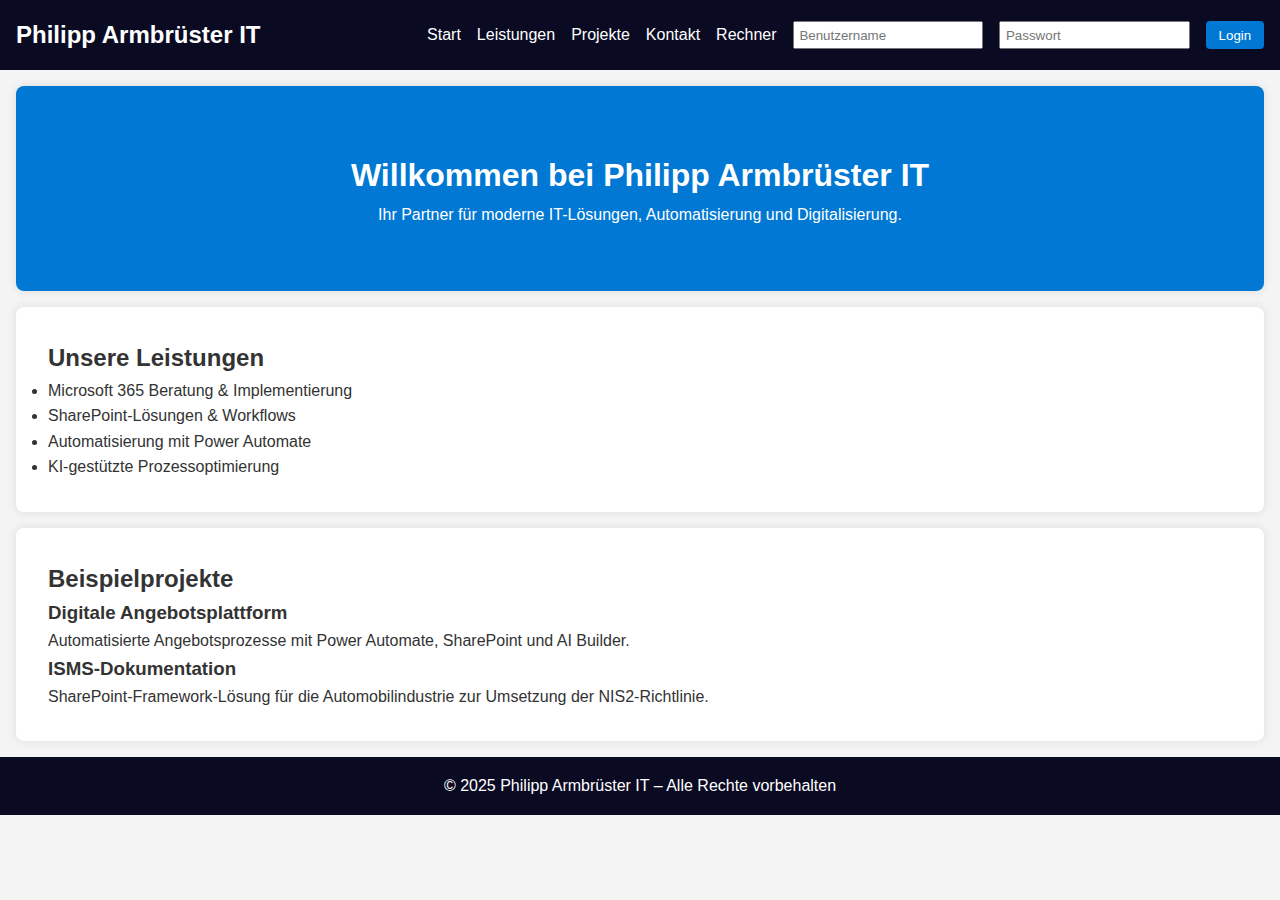
==== index.html @ 1a5a3e89 "first commit" ====
<!DOCTYPE html>
<html lang="de">
<head>
  <meta charset="UTF-8">
  <meta name="viewport" content="width=device-width, initial-scale=1.0">
  <title>Philipp Armbrüster IT</title>
  <link rel="stylesheet" href="style.css">
</head>
<body>
  <header>
    <div class="logo">Philipp Armbrüster IT</div>
    <nav class="navbar">
      <div class="hamburger" id="hamburger">
        <div class="line"></div>
        <div class="line"></div>
        <div class="line"></div>
      </div>
      <ul class="nav-links" id="navLinks">
        <li><a href="index.html">Start</a></li>
        <li><a href="leistungen.html">Leistungen</a></li>
        <li><a href="projekte.html">Projekte</a></li>
        <li><a href="kontakt.html">Kontakt</a></li>
        <li><a href="rechner.html">Rechner</a></li>
        <li><input type="text" placeholder="Benutzername"></li>
        <li><input type="password" placeholder="Passwort"></li>
        <li><button>Login</button></li>
      </ul>
    </nav>
  </header>

  <main>
    <section id="home" class="hero">
      <h1>Willkommen bei Philipp Armbrüster IT</h1>
      <p>Ihr Partner für moderne IT-Lösungen, Automatisierung und Digitalisierung.</p>
    </section>

    <section id="leistungen">
      <h2>Unsere Leistungen</h2>
      <ul>
        <li>Microsoft 365 Beratung & Implementierung</li>
        <li>SharePoint-Lösungen & Workflows</li>
        <li>Automatisierung mit Power Automate</li>
        <li>KI-gestützte Prozessoptimierung</li>
      </ul>
    </section>

    <section id="projekte">
      <h2>Beispielprojekte</h2>
      <article>
        <h3>Digitale Angebotsplattform</h3>
        <p>Automatisierte Angebotsprozesse mit Power Automate, SharePoint und AI Builder.</p>
      </article>
      <article>
        <h3>ISMS-Dokumentation</h3>
        <p>SharePoint-Framework-Lösung für die Automobilindustrie zur Umsetzung der NIS2-Richtlinie.</p>
      </article>
    </section>
  </main>

  <footer>
    <p>&copy; 2025 Philipp Armbrüster IT – Alle Rechte vorbehalten</p>
  </footer>

  <script src="script.js"></script>
</body>
</html>
---- style.css ----
* {
    margin: 0;
    padding: 0;
    box-sizing: border-box;
  }
  
  body {
    font-family: Arial, sans-serif;
    background-color: #f4f4f4;
    color: #333;
    line-height: 1.6;
  }
  
  header {
    background-color: #0a0a23;
    color: white;
    padding: 1rem;
    display: flex;
    justify-content: space-between;
    align-items: center;
    position: sticky;
    top: 0;
    z-index: 1000;
  }
  
  .logo {
    font-size: 1.5rem;
    font-weight: bold;
  }
  
  .navbar {
    position: relative;
  }
  
  .nav-links {
    list-style: none;
    display: flex;
    gap: 1rem;
    align-items: center;
  }
  
  .nav-links li a {
    color: white;
    text-decoration: none;
  }
  
  .nav-links input {
    padding: 0.3rem;
  }
  
  .nav-links button {
    padding: 0.4rem 0.8rem;
    background-color: #0078d4;
    color: white;
    border: none;
    cursor: pointer;
    border-radius: 4px;
  }
  
  .hamburger {
    display: none;
    flex-direction: column;
    gap: 5px;
    cursor: pointer;
  }
  
  .hamburger .line {
    width: 25px;
    height: 3px;
    background-color: white;
  }
  
  .hero {
    background: #0078d4;
    color: white;
    padding: 4rem 2rem;
    text-align: center;
  }
  
  main section {
    padding: 2rem;
    background: white;
    margin: 1rem;
    border-radius: 8px;
    box-shadow: 0 0 10px rgba(0,0,0,0.1);
  }
  
  footer {
    text-align: center;
    padding: 1rem;
    background-color: #0a0a23;
    color: white;
  }
  
  .form-container {
    display: flex;
    flex-direction: column;
    align-items: center;
    gap: 1rem;
    max-width: 400px;
    margin: 0 auto;
  }
  
  .form-container label {
    font-weight: bold;
  }
  
  .form-container input {
    width: 100%;
    padding: 0.5rem;
    border: 1px solid #ccc;
    border-radius: 4px;
  }
  
  .form-container button {
    padding: 0.5rem 1rem;
    background-color: #0078d4;
    color: white;
    border: none;
    cursor: pointer;
    border-radius: 4px;
    font-size: 1rem;
  }
  
  .form-container button:hover {
    background-color: #005bb5;
  }
  
  .amortization-table {
    width: 100%;
    max-width: 600px;
    margin: 2rem auto;
    border-collapse: collapse;
    text-align: left;
  }
  
  .amortization-table th, .amortization-table td {
    padding: 0.5rem;
    border: 1px solid #ccc;
  }
  
  .amortization-table th {
    background-color: #0078d4;
    color: white;
  }
  
  .amortization-table tbody tr:nth-child(odd) {
    background-color: #f4f4f4;
  }
  
  @media (max-width: 768px) {
    .nav-links {
      display: none;
      position: absolute;
      top: 60px;
      right: 0;
      background: #0a0a23;
      flex-direction: column;
      width: 100%;
      padding: 1rem;
    }
  
    .nav-links.active {
      display: flex;
    }
  
    .hamburger {
      display: flex;
    }
  }

  .center-text {
    text-align: center;
    font-weight: bold;
    margin-top: 1rem;
  }
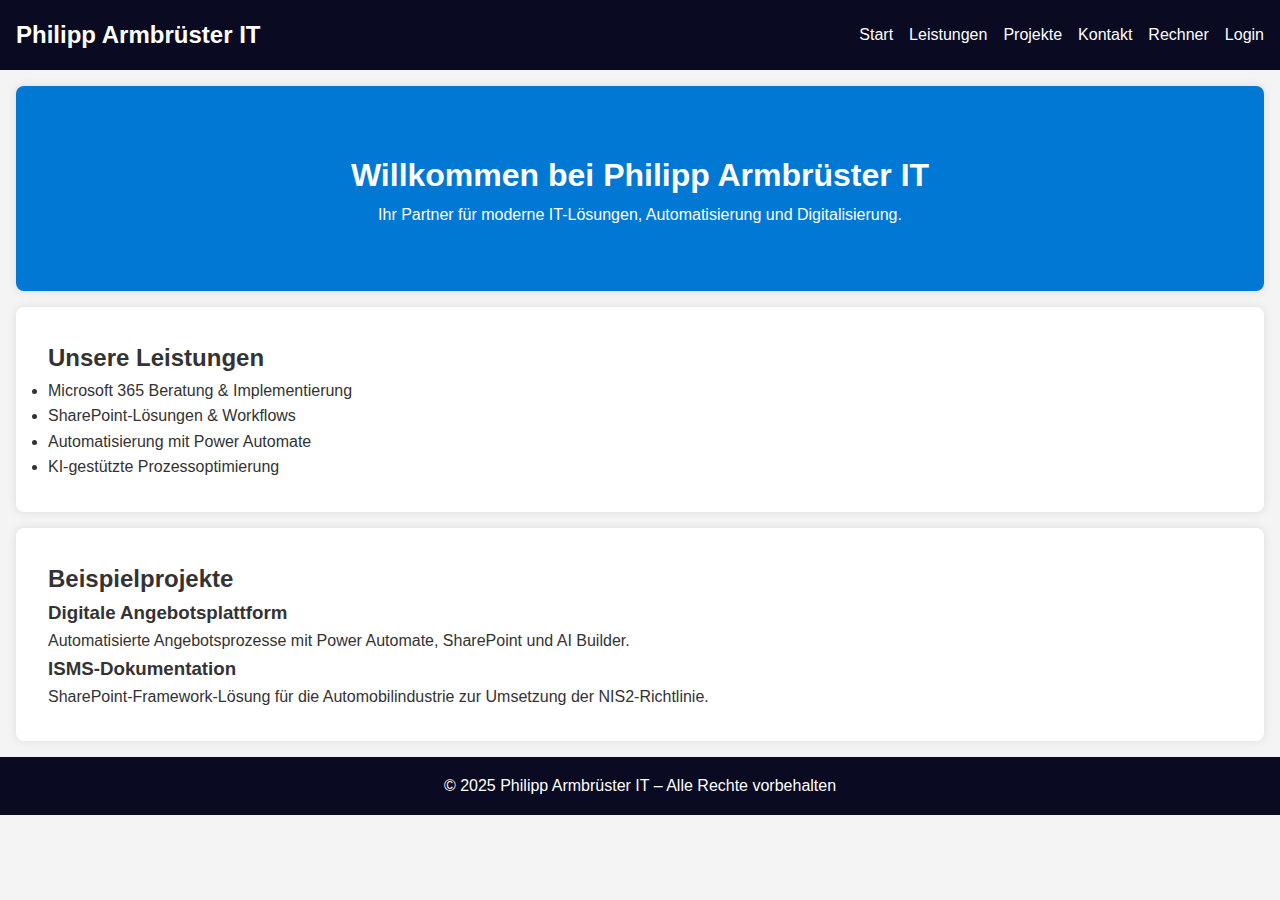
==== commit dd5de21a: "0.1.0.0" ====
--- a/index.html
+++ b/index.html
@@ -21,9 +21,7 @@
         <li><a href="projekte.html">Projekte</a></li>
         <li><a href="kontakt.html">Kontakt</a></li>
         <li><a href="rechner.html">Rechner</a></li>
-        <li><input type="text" placeholder="Benutzername"></li>
-        <li><input type="password" placeholder="Passwort"></li>
-        <li><button>Login</button></li>
+        <li><a href="login.html">Login</a></li>
       </ul>
     </nav>
   </header>
--- a/style.css
+++ b/style.css
@@ -162,6 +162,7 @@
   
     .nav-links.active {
       display: flex;
+      width: 80%;
     }
   
     .hamburger {
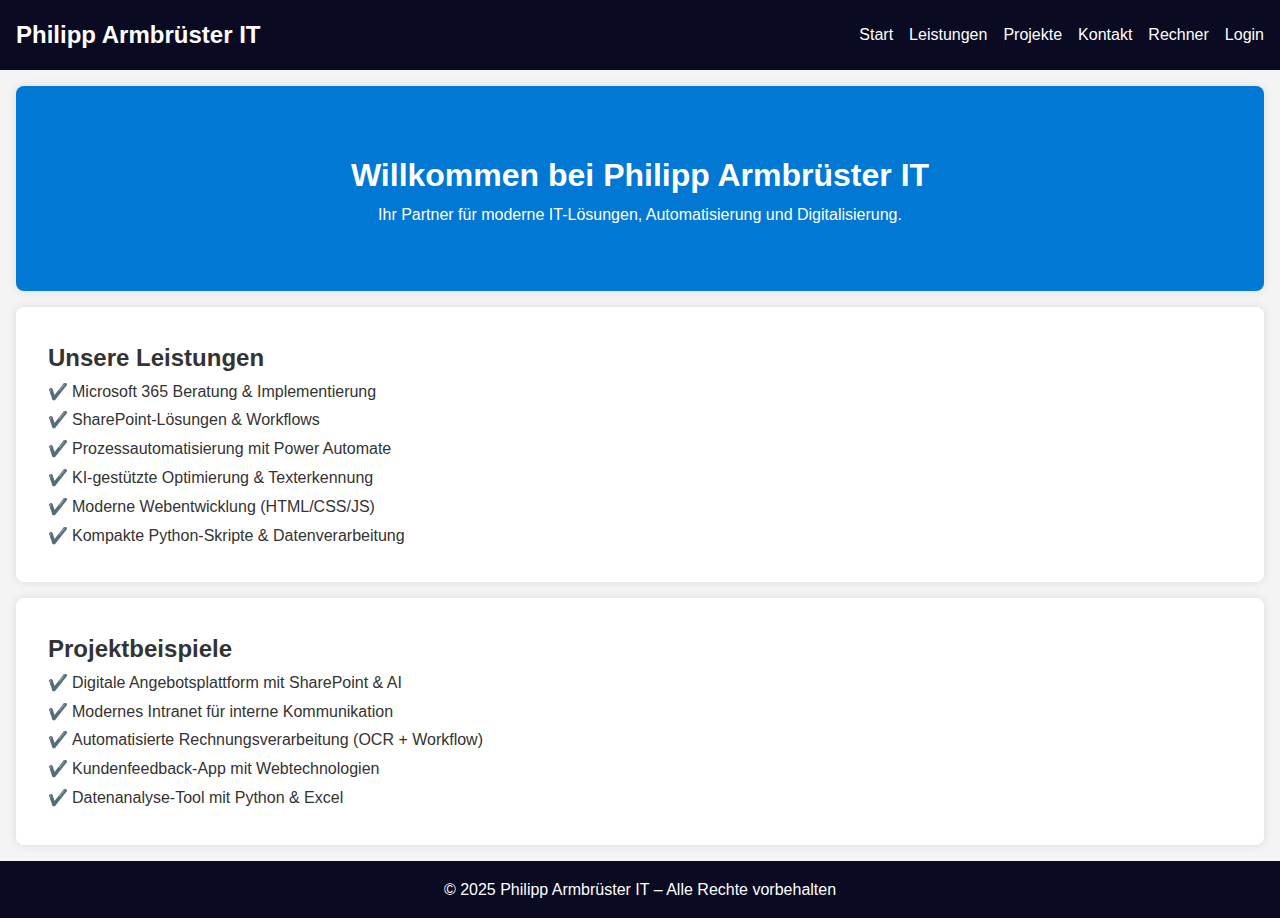
==== commit 5923b2aa: "0.3.0.0" ====
--- a/index.html
+++ b/index.html
@@ -32,27 +32,31 @@
       <p>Ihr Partner für moderne IT-Lösungen, Automatisierung und Digitalisierung.</p>
     </section>
 
-    <section id="leistungen">
-      <h2>Unsere Leistungen</h2>
-      <ul>
-        <li>Microsoft 365 Beratung & Implementierung</li>
-        <li>SharePoint-Lösungen & Workflows</li>
-        <li>Automatisierung mit Power Automate</li>
-        <li>KI-gestützte Prozessoptimierung</li>
-      </ul>
-    </section>
-
-    <section id="projekte">
-      <h2>Beispielprojekte</h2>
-      <article>
-        <h3>Digitale Angebotsplattform</h3>
-        <p>Automatisierte Angebotsprozesse mit Power Automate, SharePoint und AI Builder.</p>
-      </article>
-      <article>
-        <h3>ISMS-Dokumentation</h3>
-        <p>SharePoint-Framework-Lösung für die Automobilindustrie zur Umsetzung der NIS2-Richtlinie.</p>
-      </article>
-    </section>
+    <main>
+        <section id="leistungen" class="content-section">
+          <h2>Unsere Leistungen</h2>
+          <ul class="bullet-list">
+            <li>Microsoft 365 Beratung & Implementierung</li>
+            <li>SharePoint-Lösungen & Workflows</li>
+            <li>Prozessautomatisierung mit Power Automate</li>
+            <li>KI-gestützte Optimierung & Texterkennung</li>
+            <li>Moderne Webentwicklung (HTML/CSS/JS)</li>
+            <li>Kompakte Python-Skripte & Datenverarbeitung</li>
+          </ul>
+        </section>
+      
+        <section id="projekte" class="content-section">
+          <h2>Projektbeispiele</h2>
+          <ul class="bullet-list">
+            <li>Digitale Angebotsplattform mit SharePoint & AI</li>
+            <li>Modernes Intranet für interne Kommunikation</li>
+            <li>Automatisierte Rechnungsverarbeitung (OCR + Workflow)</li>
+            <li>Kundenfeedback-App mit Webtechnologien</li>
+            <li>Datenanalyse-Tool mit Python & Excel</li>
+          </ul>
+        </section>
+      </main>
+      
   </main>
 
   <footer>
--- a/style.css
+++ b/style.css
@@ -98,28 +98,41 @@
     align-items: center;
     gap: 1rem;
     max-width: 400px;
-    margin: 0 auto;
+    margin: 2rem auto;
+    padding: 2rem;
+    background: white;
+    border-radius: 8px;
+    box-shadow: 0 0 10px rgba(0, 0, 0, 0.1);
   }
   
   .form-container label {
     font-weight: bold;
-  }
-  
-  .form-container input {
+    margin-bottom: 0.5rem;
+  }
+  
+  .form-container input,
+  .form-container textarea {
     width: 100%;
-    padding: 0.5rem;
+    padding: 0.75rem;
     border: 1px solid #ccc;
     border-radius: 4px;
+    font-size: 1rem;
+  }
+  
+  .form-container textarea {
+    resize: vertical;
+    height: 150px;
   }
   
   .form-container button {
-    padding: 0.5rem 1rem;
+    padding: 0.75rem 1.5rem;
     background-color: #0078d4;
     color: white;
     border: none;
     cursor: pointer;
     border-radius: 4px;
     font-size: 1rem;
+    transition: background-color 0.3s ease;
   }
   
   .form-container button:hover {
@@ -158,11 +171,14 @@
       flex-direction: column;
       width: 100%;
       padding: 1rem;
+      z-index: 1000;
     }
   
     .nav-links.active {
       display: flex;
-      width: 80%;
+      width: 100%;
+      padding-left: 50px;
+      padding-right: 50px;
     }
   
     .hamburger {
@@ -174,4 +190,34 @@
     text-align: center;
     font-weight: bold;
     margin-top: 1rem;
-  }+  }
+
+  .content-section {
+    padding: 2rem;
+    background: white;
+    margin: 1rem;
+    border-radius: 8px;
+    box-shadow: 0 0 10px rgba(0, 0, 0, 0.1);
+  }
+  
+  .leistung, .projekt {
+    margin-bottom: 2rem;
+  }
+  
+  .leistung h3, .projekt h3 {
+    font-size: 1.5rem;
+    color: #0078d4;
+  }
+  
+  .leistung p, .projekt p {
+    font-size: 1rem;
+    color: #333;
+  }
+
+  .bullet-list {
+    list-style-type: '✔️ ';
+    padding-left: 1.5rem;
+    line-height: 1.8;
+    
+  }
+  